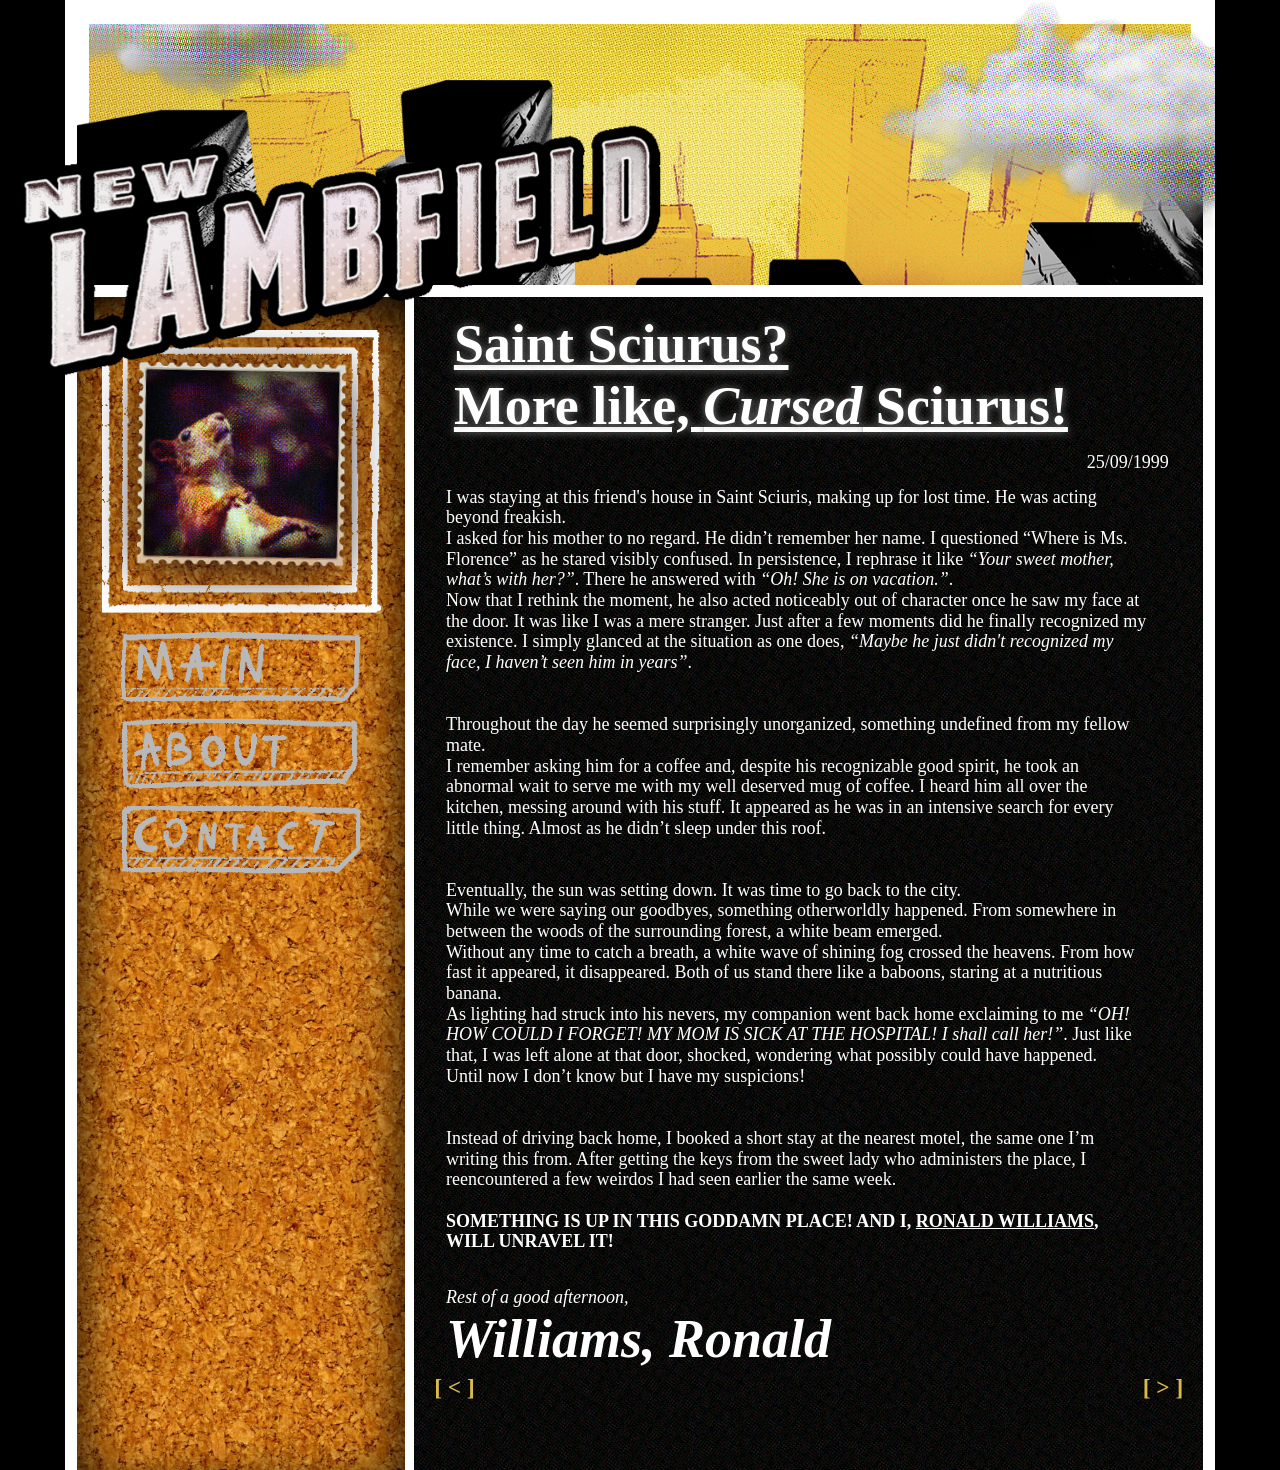
==== post2.html @ 3c65bedf "Start Commit" ====
<!DOCTYPE html>
<html lang="en">
<head>
    <meta charset="UTF-8">
    <meta name="viewport" content="width=device-width, initial-scale=1.0">
    <title>New Lambfield</title>
    <link rel="icon" href="img/favIcon.png">

    <link rel="stylesheet" href="css/normalize.css">
    <link rel="stylesheet" href="css/styles.css">
</head>
<body>
    <div id="headerWrapper">
        <img id="outsideCloud" src="img/cloud.png" alt="Cloud1">

        <header>
            <div id="banner">
                <img id="middleTowers" src="img/mid.png" alt="middleTowers">
                <img id="dynamicLines" src="img/dynamicLines.png" alt="dynamicLines">
                <img id="cloudBanner" src="img/cloud.png" alt="Cloud2">
            </div>
            <img src="img/front.png" alt="frontTowers">

            <div id="burgerMenu">
                <img src="img/burguerTop.png" alt="burguerTop">
                <img src="img/burguerMiddle.png" alt="burguerMiddle">
                <img src="img/burguerBottom.png" alt="burguerBottom">
            </div>
        </header>
    </div>

    <img id="NewLambfield" class="hover1" src="img/logo.png" alt="NewLambfield_Logo">

    <main>
        <aside>
            <div class="scrollableContent">
                <figure>
                    <img id="marker" src="img/marker_0.png" alt="marker0">
                    <img id="polaroid" class="hover1" src="img/stamp2_clean.png" alt="stamp2_clean">
                </figure>
                
                <nav>
                    <a class="button" href="index.html"> <img src="img/marker_1.png" alt="marker_1"> </a>
                    <a class="button" href="about.html"> <img src="img/marker_2.png" alt="marker_2"> </a>
                    <a class="button" href="contact.html"> <img src="img/marker_3.png" alt="marker_3"> </a>
                </nav>
            </div>
        </aside>

        <article>
            <h1>Saint Sciurus? <br>More like, <i>Cursed</i> Sciurus!</h1>
            <div id="writtingArea">
                <p class="date">25/09/1999</p>
                <p>
                    I was staying at this friend's house in Saint Sciuris, making up for lost time. He was acting beyond freakish.
                    <br>I asked for his mother to no regard. He didn’t remember her name. I questioned “Where is Ms. Florence” as he stared visibly confused. In persistence, I rephrase it like <i>“Your sweet mother, what’s with her?”</i>. There he answered with <i>“Oh! She is on vacation.”</i>.
                    <br>Now that I rethink the moment, he also acted noticeably out of character once he saw my face at the door. It was like I was a mere stranger. Just after a few moments did he finally recognized my existence. I simply glanced at the situation as one does, <i>“Maybe he just didn't recognized my face, I haven’t seen him in years”</i>.

                    <br><br><br>Throughout the day he seemed surprisingly unorganized, something undefined from my fellow mate.
                    <br>I remember asking him for a coffee and, despite his recognizable good spirit, he took an abnormal wait to serve me with my well deserved mug of coffee. I heard him all over the kitchen, messing around with his stuff. It appeared as he was in an intensive search for every little thing. Almost as he didn’t sleep under this roof. 
                    ㅤ
                    <br><br><br>Eventually, the sun was setting down. It was time to go back to the city.
                    <br>While we were saying our goodbyes, something otherworldly happened. From somewhere in between the woods of the surrounding forest, a white beam emerged.
                    <br>Without any time to catch a breath, a white wave of shining fog crossed the heavens. From how fast it appeared, it disappeared. Both of us stand there like a baboons, staring at a nutritious banana.
                    <br>As lighting had struck into his nevers, my companion went back home exclaiming to me <i>“OH! HOW COULD I FORGET! MY MOM IS SICK AT THE HOSPITAL! I shall call her!”</i>. Just like that, I was left alone at that door, shocked, wondering what possibly could have happened.
                    <br>Until now I don’t know but I have my suspicions!

                    <br><br><br>Instead of driving back home, I booked a short stay at the nearest motel, the same one I’m writing this from. After getting the keys from the sweet lady who administers the place, I reencountered a few weirdos I had seen earlier the same week.

                    <br><br><b>SOMETHING IS UP IN THIS GODDAMN PLACE! AND I, <u>RONALD WILLIAMS</u>, WILL UNRAVEL IT!</b>
                </p>
                <div id="finisher">
                    Rest of a good afternoon,
                    <br> <span>Williams, Ronald</span>
                </div>
            </div>
            <div id="arrowBox">
                <a href="post1.html">[ &lt; ]</a> <!--Go back-->
                <a id="nextArrow" href="post3.html">[ &gt; ]</a> <!--Go next-->
            </div>
        </article>
    </main>

    <script src="js/burger.js"></script>
</body>
</html>
---- css/styles.css ----
html, body {
    margin: 0;
    padding: 0;
}

@font-face {
    font-family: SpecialElite;
    src: url(../fonts/SpecialElite.ttf);
}

body {
    aspect-ratio: 1380 / 1080;
    height: 100vh;
    width: auto;
    max-width: 100vw;

    margin: auto;

    font-size: max(var(--baseFontSize), 12pt);

    color: white;

    background-color: black;
}

::-webkit-scrollbar {
    width: max(2vh, 16px);
}
::-webkit-scrollbar-track {
    background-color: #F2C040;
    border: max(.3vh, 2px) solid white;
    box-shadow: inset 0 0 1.1vh #5e3844;
    box-sizing: border-box;
}
::-webkit-scrollbar-thumb {
    background-color: white;
    border: max(.55vh, 2px) solid transparent;
    border-radius: .7vh;
    background-clip: content-box;
}
::-webkit-scrollbar-thumb:hover {
    background-color: #e7dde0;
}
::-webkit-scrollbar-button {
    background-color: white;
    height: 2.5%;
}
::-webkit-scrollbar-button:hover {
    background-color: #d4cacd;
}

:root {
    --baseFontSize: 2vmin;
    --headerHeight: 33vh;
    --globalBorder: 1.4vmin;
}

@keyframes cloudOutside {
    50% {top: -25%;}
    100% {top: 0%;}
}

#headerWrapper {
    position: relative;
    overflow: hidden;
    width: 100%;
}
#outsideCloud {
    position: absolute;
    z-index: 1;
    width: 60vh;

    top: 0%;
    left: 50%;
    transform: translateX(20vh);

    animation-name: cloudOutside;
    animation-duration: 10s;
    animation-timing-function: ease-in-out;
    animation-iteration-count: infinite;
}
header {
    position: relative;

    height: var(--headerHeight);
    max-height: 42vw;

    border: var(--globalBorder) solid white;
    box-sizing: border-box;
    overflow: hidden;

    display: flex;
    align-items: end;
}
header img {
    width: 100%;
    height: 75%;
    object-fit: cover;
}
#banner {
    position: absolute;
    inset: 0;
    z-index: -1;

    border: var(--globalBorder) solid white;
    border-bottom: 0;
    overflow: hidden;

    background-image: url(../img/banner.jpg);
    background-position: bottom;
    background-repeat: no-repeat;
    background-size: cover;
}
#middleTowers {
    position: absolute;
    width: 100%;
    height: 100%;
    object-fit: cover;

    left: 50%;
    transform: translateX(-50%);
    bottom: 0;

    mix-blend-mode: darken;
}
#dynamicLines {
    position: absolute;

    opacity: 40%;
    mix-blend-mode: overlay;
}
#cloudBanner {
    position: absolute;

    width: 40%;

    top: -33%;
    left: 50%;
    transform: translateX(-80vh);

    animation-name: cloudBanner;
    animation-duration: 6s;
    animation-timing-function: ease-in-out;
    animation-iteration-count: infinite;
}

@keyframes cloudBanner {
    50% {top: -24%;}
    100% {top: -33%;}
}

#burgerMenu {
    display: none;
}

.hover1 {
    transition: scale .35s, rotate .35s;
}
.hover1:hover {
    scale: 103%;
    rotate: .5deg;
}

#NewLambfield {
    position: absolute;
    margin: auto;

    z-index: 2;

    --logoWidth: 72vh;
    width: min(var(--logoWidth), 55vw);
    height: auto;

    bottom: 58vh;

    left: clamp(1%, calc((100vw - var(--logoWidth)) / 2 - 37vh), 100vw);
}


h1 {
    margin: 2% 5% 1%;

    font-size: max(calc(var(--baseFontSize) * 3), 18pt);
    text-shadow: 0 0 1vmin gray;
    text-decoration: underline;
}

br {
    line-height: 0;
    display: block;
    margin: 6px 0;
}

.disabled {
    color: #5a484ea9;
}

main {
    display: flex;

    width: 100%;
    min-height: calc(100vh - var(--headerHeight));

    background-image: url(../img/backgroundColor.jpg);
    background-repeat: repeat;
    background-size: 80%;
}

aside {
    width: 55vh;

    justify-content: center;
    align-items: center;

    border-left: var(--globalBorder) solid white;
    border-right: calc(var(--globalBorder) * .75) solid white;
    box-sizing: border-box;

    box-shadow: inset 0 20px 60px rgb(0, 0, 0);

    background-image: url(../img/cork.jpg);
    background-size: 80vh;
    background-repeat: repeat;
}

.scrollableContent {
    position: sticky;
    top: 0;
    overflow-y: auto;
}
aside figure {
    position: relative;
    display: flex;

    margin: 10% auto 4%;
    width: 85%;

    justify-content: center;
    align-items: center;
}

#marker{
    width: 100%;
}
#polaroid {
    position: absolute;
    z-index: 1;

    top: 10%;
    width: 77%;

    transform: rotate(-1.5deg);
    filter: drop-shadow(0 .8vh 3vh rgba(17, 9, 15, 0.952));
}

nav {
    display: flex;
    flex-direction: column;

    align-items: center;
    justify-content: center;

    width: 100%;
}
.button {
    display: flex;
    width: 73%;
    margin-bottom: 5%;
}
.button img {
    width: 100%;
    object-fit: contain;
    filter: brightness(72%);
    
    transition: filter .15s;
}
.button img:hover, .button.sel img {
    filter: brightness(100%);
}

article {
    width: 100%;
    padding-bottom: 4%;

    border-right: var(--globalBorder) solid white;
    box-sizing: border-box;
}

h2 {
    margin: 6% 0 0;
    padding-right: 35%;

    text-align: center;
    font-size: 10cqw; /* The W3C Validor Pointed an error to the unit of this font size despite it working... */

    transform: rotate(-2deg);
}

a {
    text-decoration: none;
    color: black;
}

.postWidget {
    position: relative;
    display: flex;
    margin: 5% 5% 0;

    z-index: 3;

    width: 87%;
    aspect-ratio: 875 / 303;
    height: auto;

    background-image: url(../img/postCard.png);
    background-repeat: no-repeat;
    background-position: center;
    background-size: contain;

    filter: saturate(60%) brightness(75%);
    transition-delay: .05s;
    transition: .3s;
}
.postWidget:hover {
    transform: scale(104%) rotate(1deg);
    filter: saturate(100%) brightness(100%);
}
.postWidget img {
    margin: 1.2% 0 2.6% 1%;
}
.postWidgetText {
    display: inline;
    container-type: inline-size;
    width: 100%;

    font-family: "SpecialElite";
    text-overflow: ellipsis;

    color: #291029ef;
    mix-blend-mode: multiply;

    text-shadow: 0 0 .1cqw rgb(182, 164, 83);
}
.postWidgetText .date {
    text-align: right;
    margin-top: -1cqw;
    margin-right: 13.5cqw;

    font-size: 4.1cqw;
}
.postWidget p {
    margin-right: 12%;

    font-size: 4.4cqw;
}


#writtingArea {
    display: flex;
    flex-direction: column;

    margin: 0 7% 1% 4%;
}
#writtingArea .date {
    align-self: flex-end;
    text-align: right;

    margin-right: -3%;
}
#writtingArea p {
    margin: 1% 0;
}
#writtingArea a, #arrowBox a {
    font-weight: bold;
    color: #dab94f;

    text-decoration: none;
}
#writtingArea a:hover, #arrowBox a:hover {
    color: #7a5a20;

    text-decoration: overline underline dotted;
    text-decoration-color: #ecc953;
    text-underline-offset: 33%;
}

#phaserSection {
    /*Separates Phaser from CSS*/    
    display: flex;
    justify-content: center;
    align-items: center;

    width: 90%;
}
#phaserResizer{ 
    /*Phaser's Parent*/
    display: flex;
    justify-content: center;
    align-items: center;

    width: 100%;
    max-width: 100vw;

    height: 60vh;

    max-height: 60vh
}
#AreaGame {
    display: flex;
    justify-content: center;
    align-items: center;
    /* DO NOT SCALE HERE, PHASER WILL GO BONKERS */
}

#finisher {
    margin-top: 4%;
    font-style: italic;
}
#finisher span {
    font-size: max(calc(var(--baseFontSize) * 3), 16pt);
    font-weight: bolder;
}

#arrowBox {
    margin: -.5% 2.5% 3%;

    font-size: max(calc(var(--baseFontSize) * 1.3), 14pt);
}
#nextArrow {
    float: right;
}

fieldset {
    display: flex;
    flex-direction: column;
    justify-content: flex-start;
    gap: 4%;

    margin: 3% auto -3%;
    padding: 6% 10px 0;

    width: clamp(2%, 75%, 95%);
    aspect-ratio: 710 / 470;

    text-align: center;

    border: none;

    background-image: url(../img/envelope.png);
    background-repeat: no-repeat;
    background-position: center;
    background-size: 90%;

    transition-duration: .3s;
    filter: saturate(60%) brightness(75%);
}
fieldset:hover {
    background-size: 92%;
    filter: saturate(100%) brightness(100%);
}
.inputArea {
    display: flex;
    justify-content: center;
}
.inputArea:last-child {
    flex: 1 1 auto;

    margin-bottom: 3%;
}
fieldset input, select, textarea {
    width: 59%;

    border: 2px solid black;
}
label {
    vertical-align: top;
    margin-right: 8px;

    font-size: calc(var(--baseFontSize) + 2pt);
}
textarea {
    height: calc(100% - 1em);
    resize: none;
    box-sizing: border-box;
}
#submitButtons {
    margin-top: 2%;
    margin-left: 9%;
    
    display: inline-flex;
    gap: 1.8rem;
}

@media (max-aspect-ratio: 1380/1080) {
    body {
        aspect-ratio: unset;
    }
}

@media (max-aspect-ratio: 1/1) {
    main {
        flex-direction: column;
    }

    #outsideCloud {
        transform: translateX(-20%);
        width: min(60vh, 80vw);
    }

    #cloudBanner {
        display: none;
    }

    #burgerMenu {
        display: flex;

        position: absolute;
        z-index: 3;
        right: 3%;
        bottom: 3%;

        cursor: pointer;

        width: 13%;
        aspect-ratio: 1 / 1;

        transition-duration: .3s;
    }
    #burgerMenu img {
        position: absolute;
        object-fit: contain;

        filter: drop-shadow(0 .8vh 3vh rgba(46, 17, 39, 0.288));
    }

    /* OPENED */
    #burgerMenu img:first-child {
        top: -25%;
        z-index: 6;
    }
    #burgerMenu img:nth-child(2) {
        top: 14%;
    }
    #burgerMenu img:last-child {
        top: 50%;
    }
    #burgerMenu:hover {
        transform: scale(108%);
    }
    #burgerMenu:hover:active {
        transform: scale(98%);
    }

    /* CLOSED */
    #burgerMenu.closed img:first-child {
        top: -5%;
    }
    #burgerMenu.closed img:nth-child(2) {
        display: none;
    }
    #burgerMenu.closed img:last-child {
        top: 25%;
    }


    #NewLambfield {
        --logoWidth: 68vh;
        width: min(var(--logoWidth), 90vw);

        top: 5.5vw;
        bottom: unset;

        left: 50%;
        transform: translateX(-50%);
    }

    aside {
        width: 100%;
        height: 15vw;

        flex: 0 0 auto;

        overflow: hidden;

        border-bottom: calc(var(--globalBorder) * .8) solid white;
    }
    aside.animated {
        transition: height .4s ease;
    }
    aside.closed {
        height: 0;
    }

    .scrollableContent {
        display: flex;
        overflow-y: unset;
        width: 100%;
    }
    aside figure {
        display: none;
    }
    nav {
        margin: 3% 2% 0;

        flex-direction: row;
        gap: 2%;
    }

    article {
        border-left: var(--globalBorder) solid white;
        border-right: var(--globalBorder) solid white;
        box-sizing: border-box;

        display: flex;
        flex: 1 1 auto;
        flex-direction: column;
    }
}
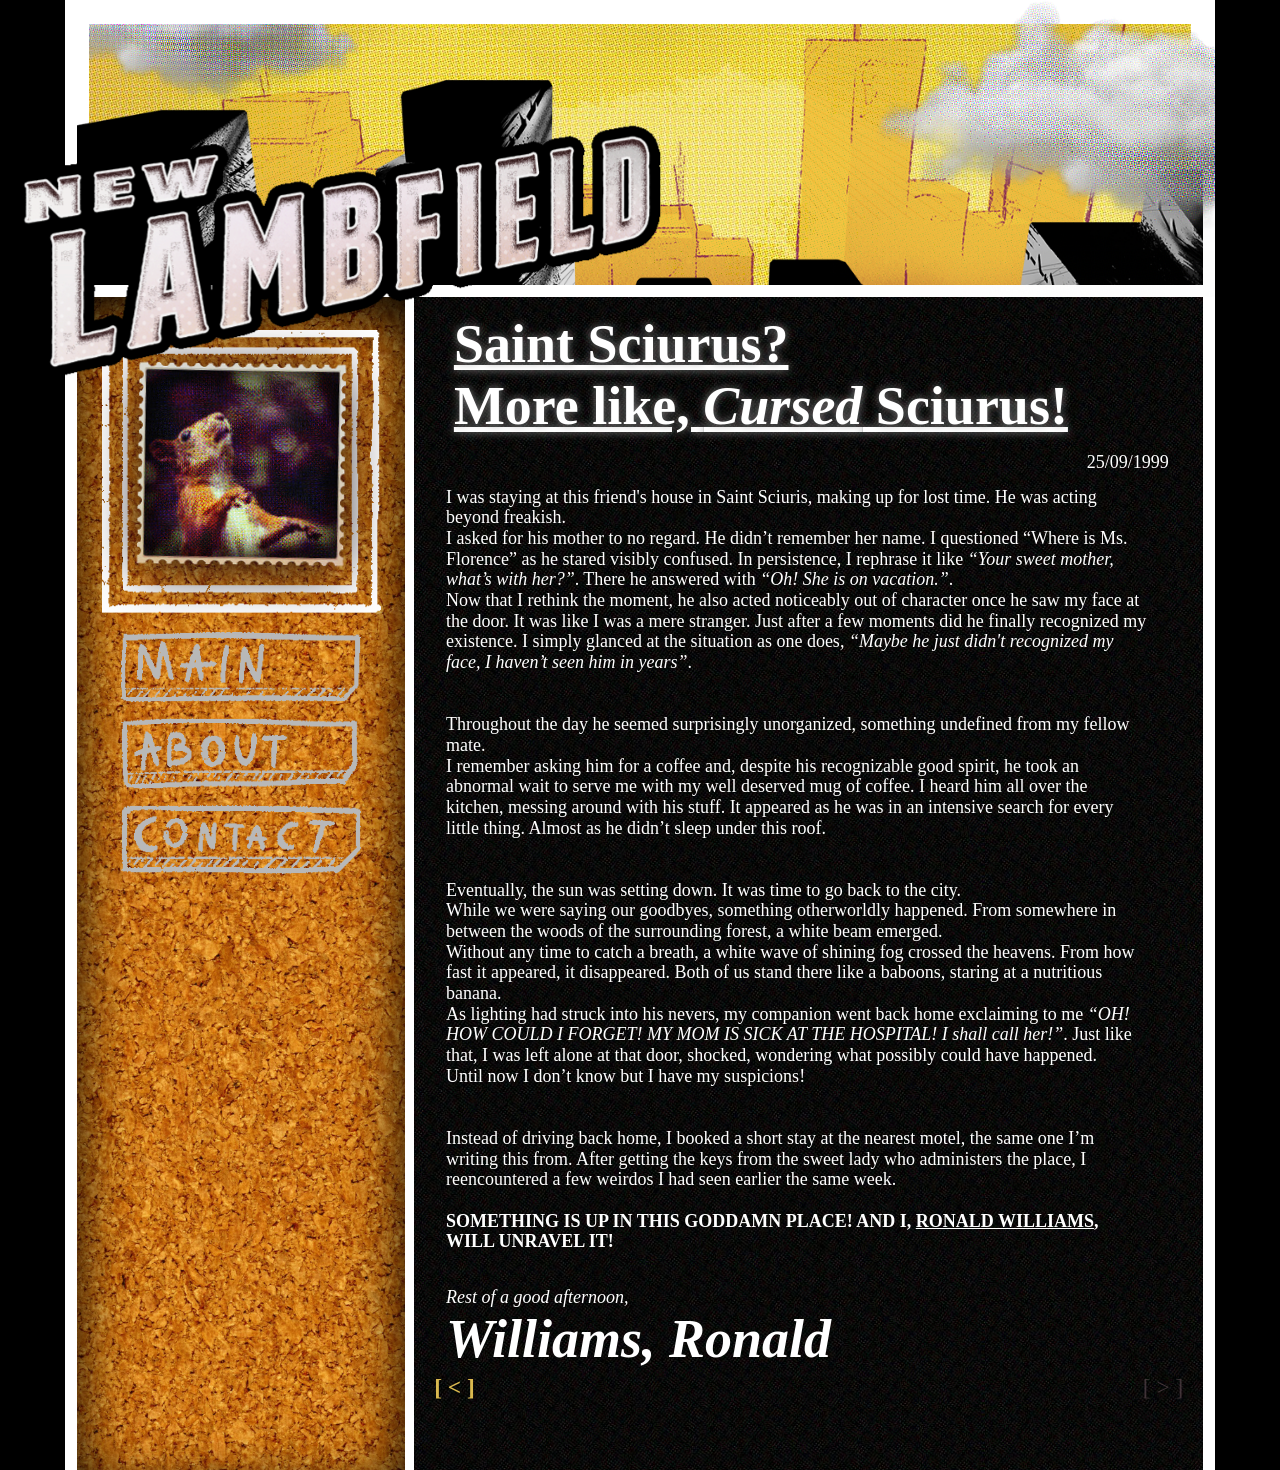
==== commit d25bf9e2: "removed access to post 3" ====
--- a/post2.html
+++ b/post2.html
@@ -76,7 +76,7 @@
             </div>
             <div id="arrowBox">
                 <a href="post1.html">[ &lt; ]</a> <!--Go back-->
-                <a id="nextArrow" href="post3.html">[ &gt; ]</a> <!--Go next-->
+                <span id="nextArrow" class="disabled">[ &gt; ]</span> <!--Go next-->
             </div>
         </article>
     </main>
